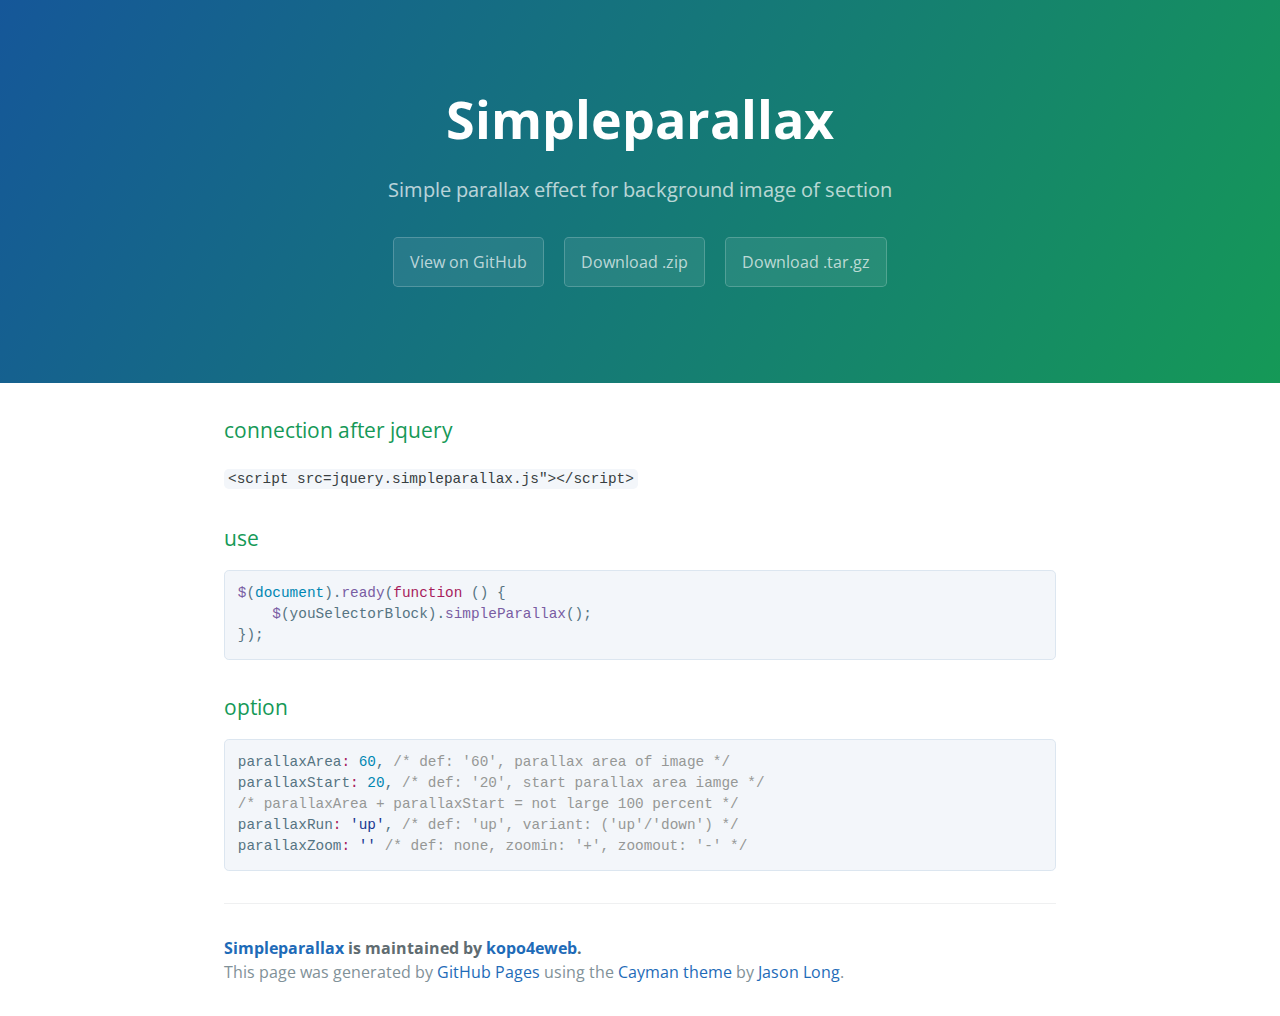
==== index.html @ 36cc6e52 "Create gh-pages branch via GitHub" ====
<!DOCTYPE html>
<html lang="en-us">
  <head>
    <meta charset="UTF-8">
    <title>Simpleparallax by kopo4eweb</title>
    <meta name="viewport" content="width=device-width, initial-scale=1">
    <link rel="stylesheet" type="text/css" href="stylesheets/normalize.css" media="screen">
    <link href='https://fonts.googleapis.com/css?family=Open+Sans:400,700' rel='stylesheet' type='text/css'>
    <link rel="stylesheet" type="text/css" href="stylesheets/stylesheet.css" media="screen">
    <link rel="stylesheet" type="text/css" href="stylesheets/github-light.css" media="screen">
  </head>
  <body>
    <section class="page-header">
      <h1 class="project-name">Simpleparallax</h1>
      <h2 class="project-tagline">Simple parallax effect for background image of section</h2>
      <a href="https://github.com/kopo4eweb/simpleParallax" class="btn">View on GitHub</a>
      <a href="https://github.com/kopo4eweb/simpleParallax/zipball/master" class="btn">Download .zip</a>
      <a href="https://github.com/kopo4eweb/simpleParallax/tarball/master" class="btn">Download .tar.gz</a>
    </section>

    <section class="main-content">
      <h3>
<a id="connection-after-jquery" class="anchor" href="#connection-after-jquery" aria-hidden="true"><span aria-hidden="true" class="octicon octicon-link"></span></a>connection after jquery</h3>

<p><code>&lt;script src=jquery.simpleparallax.js"&gt;&lt;/script&gt;</code></p>

<h3>
<a id="use" class="anchor" href="#use" aria-hidden="true"><span aria-hidden="true" class="octicon octicon-link"></span></a>use</h3>

<div class="highlight highlight-source-js"><pre><span class="pl-en">$</span>(<span class="pl-c1">document</span>).<span class="pl-en">ready</span>(<span class="pl-k">function</span> () {
    <span class="pl-en">$</span>(youSelectorBlock).<span class="pl-en">simpleParallax</span>();
});</pre></div>

<h3>
<a id="option" class="anchor" href="#option" aria-hidden="true"><span aria-hidden="true" class="octicon octicon-link"></span></a>option</h3>

<div class="highlight highlight-source-js"><pre>parallaxArea<span class="pl-k">:</span> <span class="pl-c1">60</span>, <span class="pl-c">/* def: '60', parallax area of image */</span>
parallaxStart<span class="pl-k">:</span> <span class="pl-c1">20</span>, <span class="pl-c">/* def: '20', start parallax area iamge */</span>
<span class="pl-c">/* parallaxArea + parallaxStart = not large 100 percent */</span>
parallaxRun<span class="pl-k">:</span> <span class="pl-s"><span class="pl-pds">'</span>up<span class="pl-pds">'</span></span>, <span class="pl-c">/* def: 'up', variant: ('up'/'down') */</span>
parallaxZoom<span class="pl-k">:</span> <span class="pl-s"><span class="pl-pds">'</span><span class="pl-pds">'</span></span> <span class="pl-c">/* def: none, zoomin: '+', zoomout: '-' */</span></pre></div>

      <footer class="site-footer">
        <span class="site-footer-owner"><a href="https://github.com/kopo4eweb/simpleParallax">Simpleparallax</a> is maintained by <a href="https://github.com/kopo4eweb">kopo4eweb</a>.</span>

        <span class="site-footer-credits">This page was generated by <a href="https://pages.github.com">GitHub Pages</a> using the <a href="https://github.com/jasonlong/cayman-theme">Cayman theme</a> by <a href="https://twitter.com/jasonlong">Jason Long</a>.</span>
      </footer>

    </section>

  
  </body>
</html>
---- stylesheets/stylesheet.css ----
* {
  box-sizing: border-box; }

body {
  padding: 0;
  margin: 0;
  font-family: "Open Sans", "Helvetica Neue", Helvetica, Arial, sans-serif;
  font-size: 16px;
  line-height: 1.5;
  color: #606c71; }

a {
  color: #1e6bb8;
  text-decoration: none; }
  a:hover {
    text-decoration: underline; }

.btn {
  display: inline-block;
  margin-bottom: 1rem;
  color: rgba(255, 255, 255, 0.7);
  background-color: rgba(255, 255, 255, 0.08);
  border-color: rgba(255, 255, 255, 0.2);
  border-style: solid;
  border-width: 1px;
  border-radius: 0.3rem;
  transition: color 0.2s, background-color 0.2s, border-color 0.2s; }
  .btn + .btn {
    margin-left: 1rem; }

.btn:hover {
  color: rgba(255, 255, 255, 0.8);
  text-decoration: none;
  background-color: rgba(255, 255, 255, 0.2);
  border-color: rgba(255, 255, 255, 0.3); }

@media screen and (min-width: 64em) {
  .btn {
    padding: 0.75rem 1rem; } }

@media screen and (min-width: 42em) and (max-width: 64em) {
  .btn {
    padding: 0.6rem 0.9rem;
    font-size: 0.9rem; } }

@media screen and (max-width: 42em) {
  .btn {
    display: block;
    width: 100%;
    padding: 0.75rem;
    font-size: 0.9rem; }
    .btn + .btn {
      margin-top: 1rem;
      margin-left: 0; } }

.page-header {
  color: #fff;
  text-align: center;
  background-color: #159957;
  background-image: linear-gradient(120deg, #155799, #159957); }

@media screen and (min-width: 64em) {
  .page-header {
    padding: 5rem 6rem; } }

@media screen and (min-width: 42em) and (max-width: 64em) {
  .page-header {
    padding: 3rem 4rem; } }

@media screen and (max-width: 42em) {
  .page-header {
    padding: 2rem 1rem; } }

.project-name {
  margin-top: 0;
  margin-bottom: 0.1rem; }

@media screen and (min-width: 64em) {
  .project-name {
    font-size: 3.25rem; } }

@media screen and (min-width: 42em) and (max-width: 64em) {
  .project-name {
    font-size: 2.25rem; } }

@media screen and (max-width: 42em) {
  .project-name {
    font-size: 1.75rem; } }

.project-tagline {
  margin-bottom: 2rem;
  font-weight: normal;
  opacity: 0.7; }

@media screen and (min-width: 64em) {
  .project-tagline {
    font-size: 1.25rem; } }

@media screen and (min-width: 42em) and (max-width: 64em) {
  .project-tagline {
    font-size: 1.15rem; } }

@media screen and (max-width: 42em) {
  .project-tagline {
    font-size: 1rem; } }

.main-content :first-child {
  margin-top: 0; }
.main-content img {
  max-width: 100%; }
.main-content h1, .main-content h2, .main-content h3, .main-content h4, .main-content h5, .main-content h6 {
  margin-top: 2rem;
  margin-bottom: 1rem;
  font-weight: normal;
  color: #159957; }
.main-content p {
  margin-bottom: 1em; }
.main-content code {
  padding: 2px 4px;
  font-family: Consolas, "Liberation Mono", Menlo, Courier, monospace;
  font-size: 0.9rem;
  color: #383e41;
  background-color: #f3f6fa;
  border-radius: 0.3rem; }
.main-content pre {
  padding: 0.8rem;
  margin-top: 0;
  margin-bottom: 1rem;
  font: 1rem Consolas, "Liberation Mono", Menlo, Courier, monospace;
  color: #567482;
  word-wrap: normal;
  background-color: #f3f6fa;
  border: solid 1px #dce6f0;
  border-radius: 0.3rem; }
  .main-content pre > code {
    padding: 0;
    margin: 0;
    font-size: 0.9rem;
    color: #567482;
    word-break: normal;
    white-space: pre;
    background: transparent;
    border: 0; }
.main-content .highlight {
  margin-bottom: 1rem; }
  .main-content .highlight pre {
    margin-bottom: 0;
    word-break: normal; }
.main-content .highlight pre, .main-content pre {
  padding: 0.8rem;
  overflow: auto;
  font-size: 0.9rem;
  line-height: 1.45;
  border-radius: 0.3rem; }
.main-content pre code, .main-content pre tt {
  display: inline;
  max-width: initial;
  padding: 0;
  margin: 0;
  overflow: initial;
  line-height: inherit;
  word-wrap: normal;
  background-color: transparent;
  border: 0; }
  .main-content pre code:before, .main-content pre code:after, .main-content pre tt:before, .main-content pre tt:after {
    content: normal; }
.main-content ul, .main-content ol {
  margin-top: 0; }
.main-content blockquote {
  padding: 0 1rem;
  margin-left: 0;
  color: #819198;
  border-left: 0.3rem solid #dce6f0; }
  .main-content blockquote > :first-child {
    margin-top: 0; }
  .main-content blockquote > :last-child {
    margin-bottom: 0; }
.main-content table {
  display: block;
  width: 100%;
  overflow: auto;
  word-break: normal;
  word-break: keep-all; }
  .main-content table th {
    font-weight: bold; }
  .main-content table th, .main-content table td {
    padding: 0.5rem 1rem;
    border: 1px solid #e9ebec; }
.main-content dl {
  padding: 0; }
  .main-content dl dt {
    padding: 0;
    margin-top: 1rem;
    font-size: 1rem;
    font-weight: bold; }
  .main-content dl dd {
    padding: 0;
    margin-bottom: 1rem; }
.main-content hr {
  height: 2px;
  padding: 0;
  margin: 1rem 0;
  background-color: #eff0f1;
  border: 0; }

@media screen and (min-width: 64em) {
  .main-content {
    max-width: 64rem;
    padding: 2rem 6rem;
    margin: 0 auto;
    font-size: 1.1rem; } }

@media screen and (min-width: 42em) and (max-width: 64em) {
  .main-content {
    padding: 2rem 4rem;
    font-size: 1.1rem; } }

@media screen and (max-width: 42em) {
  .main-content {
    padding: 2rem 1rem;
    font-size: 1rem; } }

.site-footer {
  padding-top: 2rem;
  margin-top: 2rem;
  border-top: solid 1px #eff0f1; }

.site-footer-owner {
  display: block;
  font-weight: bold; }

.site-footer-credits {
  color: #819198; }

@media screen and (min-width: 64em) {
  .site-footer {
    font-size: 1rem; } }

@media screen and (min-width: 42em) and (max-width: 64em) {
  .site-footer {
    font-size: 1rem; } }

@media screen and (max-width: 42em) {
  .site-footer {
    font-size: 0.9rem; } }
---- stylesheets/github-light.css ----
/*
   Copyright 2014 GitHub Inc.

   Licensed under the Apache License, Version 2.0 (the "License");
   you may not use this file except in compliance with the License.
   You may obtain a copy of the License at

       http://www.apache.org/licenses/LICENSE-2.0

   Unless required by applicable law or agreed to in writing, software
   distributed under the License is distributed on an "AS IS" BASIS,
   WITHOUT WARRANTIES OR CONDITIONS OF ANY KIND, either express or implied.
   See the License for the specific language governing permissions and
   limitations under the License.

*/

.pl-c /* comment */ {
  color: #969896;
}

.pl-c1      /* constant, markup.raw, meta.diff.header, meta.module-reference, meta.property-name, support, support.constant, support.variable, variable.other.constant */,
.pl-s .pl-v /* string variable */ {
  color: #0086b3;
}

.pl-e  /* entity */,
.pl-en /* entity.name */ {
  color: #795da3;
}

.pl-s .pl-s1 /* string source */,
.pl-smi      /* storage.modifier.import, storage.modifier.package, storage.type.java, variable.other, variable.parameter.function */ {
  color: #333;
}

.pl-ent /* entity.name.tag */ {
  color: #63a35c;
}

.pl-k /* keyword, storage, storage.type */ {
  color: #a71d5d;
}

.pl-pds              /* punctuation.definition.string, string.regexp.character-class */,
.pl-s                /* string */,
.pl-s .pl-pse .pl-s1 /* string punctuation.section.embedded source */,
.pl-sr               /* string.regexp */,
.pl-sr .pl-cce       /* string.regexp constant.character.escape */,
.pl-sr .pl-sra       /* string.regexp string.regexp.arbitrary-repitition */,
.pl-sr .pl-sre       /* string.regexp source.ruby.embedded */ {
  color: #183691;
}

.pl-v /* variable */ {
  color: #ed6a43;
}

.pl-id /* invalid.deprecated */ {
  color: #b52a1d;
}

.pl-ii /* invalid.illegal */ {
  background-color: #b52a1d;
  color: #f8f8f8;
}

.pl-sr .pl-cce /* string.regexp constant.character.escape */ {
  color: #63a35c;
  font-weight: bold;
}

.pl-ml /* markup.list */ {
  color: #693a17;
}

.pl-mh        /* markup.heading */,
.pl-mh .pl-en /* markup.heading entity.name */,
.pl-ms        /* meta.separator */ {
  color: #1d3e81;
  font-weight: bold;
}

.pl-mq /* markup.quote */ {
  color: #008080;
}

.pl-mi /* markup.italic */ {
  color: #333;
  font-style: italic;
}

.pl-mb /* markup.bold */ {
  color: #333;
  font-weight: bold;
}

.pl-md /* markup.deleted, meta.diff.header.from-file */ {
  background-color: #ffecec;
  color: #bd2c00;
}

.pl-mi1 /* markup.inserted, meta.diff.header.to-file */ {
  background-color: #eaffea;
  color: #55a532;
}

.pl-mdr /* meta.diff.range */ {
  color: #795da3;
  font-weight: bold;
}

.pl-mo /* meta.output */ {
  color: #1d3e81;
}
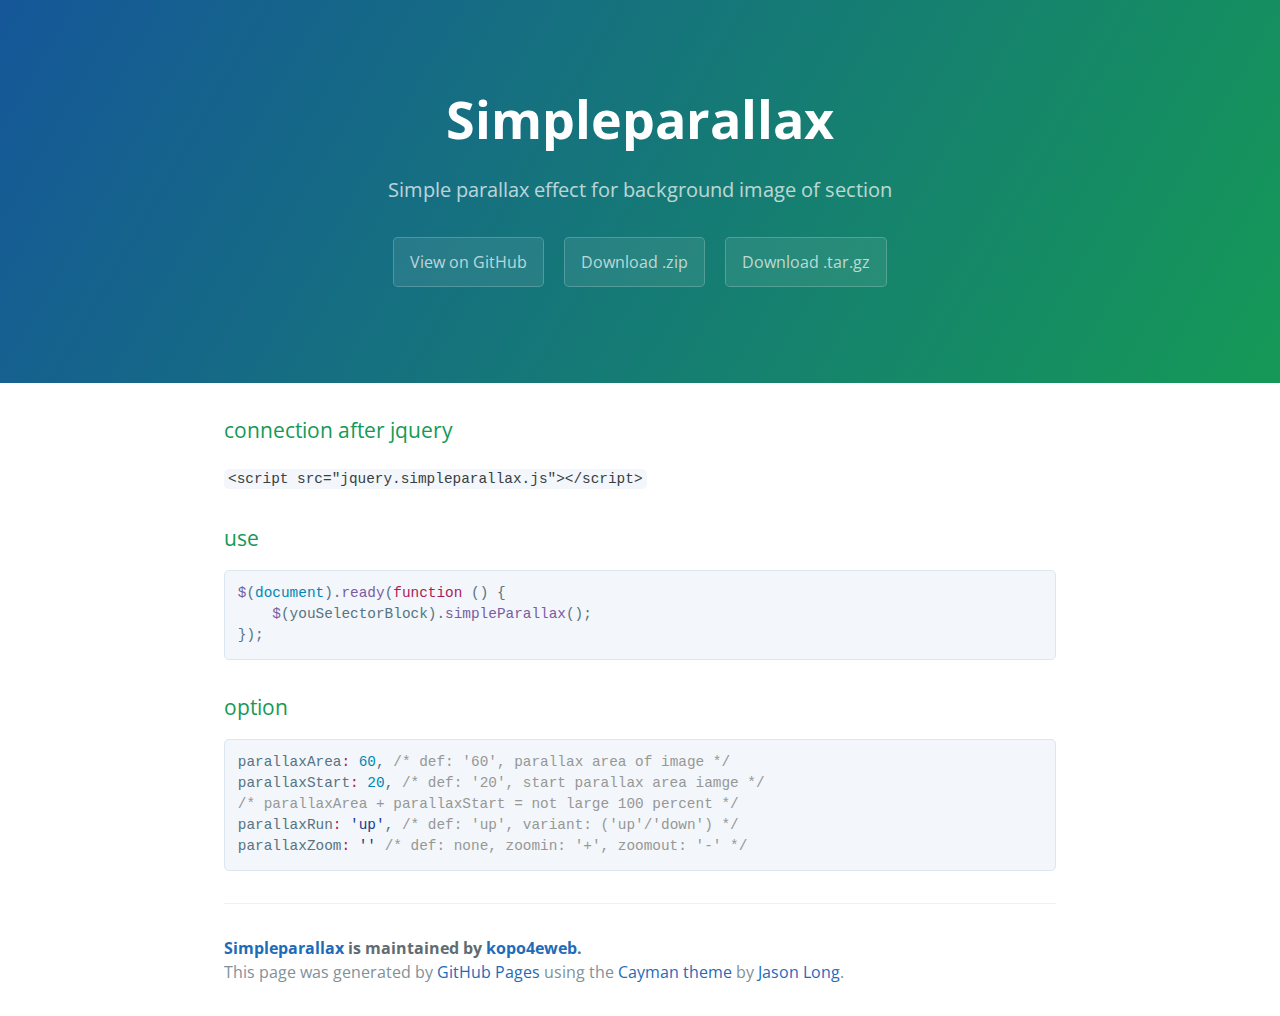
==== commit 7e8ffde5: "Create gh-pages branch via GitHub" ====
--- a/index.html
+++ b/index.html
@@ -22,7 +22,7 @@
       <h3>
 <a id="connection-after-jquery" class="anchor" href="#connection-after-jquery" aria-hidden="true"><span aria-hidden="true" class="octicon octicon-link"></span></a>connection after jquery</h3>
 
-<p><code>&lt;script src=jquery.simpleparallax.js"&gt;&lt;/script&gt;</code></p>
+<p><code>&lt;script src="jquery.simpleparallax.js"&gt;&lt;/script&gt;</code></p>
 
 <h3>
 <a id="use" class="anchor" href="#use" aria-hidden="true"><span aria-hidden="true" class="octicon octicon-link"></span></a>use</h3>
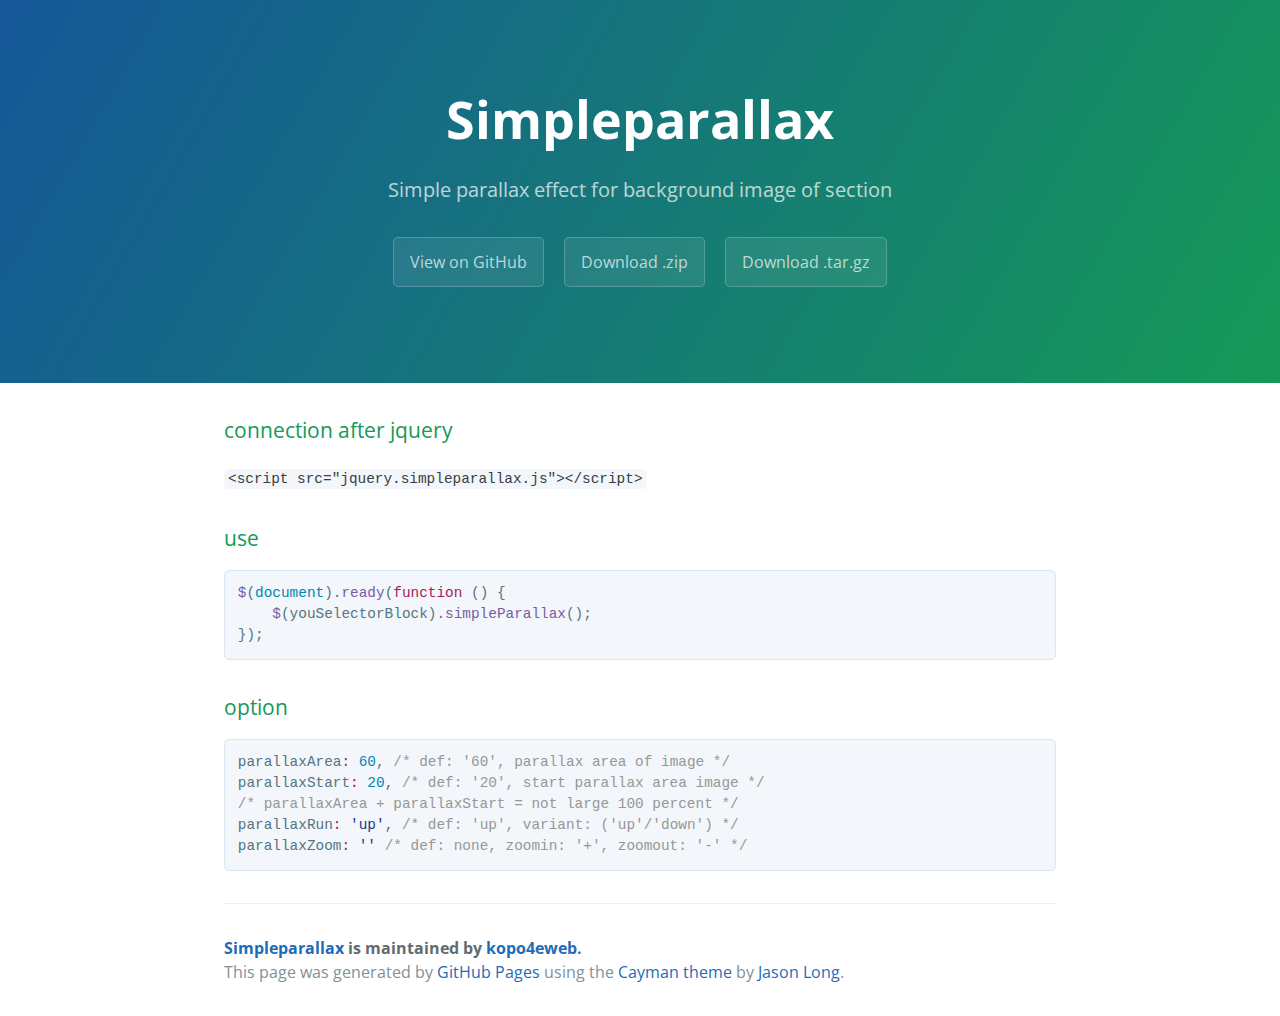
==== commit ee1e3a4b: "Create gh-pages branch via GitHub" ====
--- a/index.html
+++ b/index.html
@@ -35,7 +35,7 @@
 <a id="option" class="anchor" href="#option" aria-hidden="true"><span aria-hidden="true" class="octicon octicon-link"></span></a>option</h3>
 
 <div class="highlight highlight-source-js"><pre>parallaxArea<span class="pl-k">:</span> <span class="pl-c1">60</span>, <span class="pl-c">/* def: '60', parallax area of image */</span>
-parallaxStart<span class="pl-k">:</span> <span class="pl-c1">20</span>, <span class="pl-c">/* def: '20', start parallax area iamge */</span>
+parallaxStart<span class="pl-k">:</span> <span class="pl-c1">20</span>, <span class="pl-c">/* def: '20', start parallax area image */</span>
 <span class="pl-c">/* parallaxArea + parallaxStart = not large 100 percent */</span>
 parallaxRun<span class="pl-k">:</span> <span class="pl-s"><span class="pl-pds">'</span>up<span class="pl-pds">'</span></span>, <span class="pl-c">/* def: 'up', variant: ('up'/'down') */</span>
 parallaxZoom<span class="pl-k">:</span> <span class="pl-s"><span class="pl-pds">'</span><span class="pl-pds">'</span></span> <span class="pl-c">/* def: none, zoomin: '+', zoomout: '-' */</span></pre></div>
@@ -48,6 +48,16 @@
 
     </section>
 
-  
+            <script type="text/javascript">
+            var gaJsHost = (("https:" == document.location.protocol) ? "https://ssl." : "http://www.");
+            document.write(unescape("%3Cscript src='" + gaJsHost + "google-analytics.com/ga.js' type='text/javascript'%3E%3C/script%3E"));
+          </script>
+          <script type="text/javascript">
+            try {
+              var pageTracker = _gat._getTracker("UA-73618733-1");
+            pageTracker._trackPageview();
+            } catch(err) {}
+          </script>
+
   </body>
 </html>
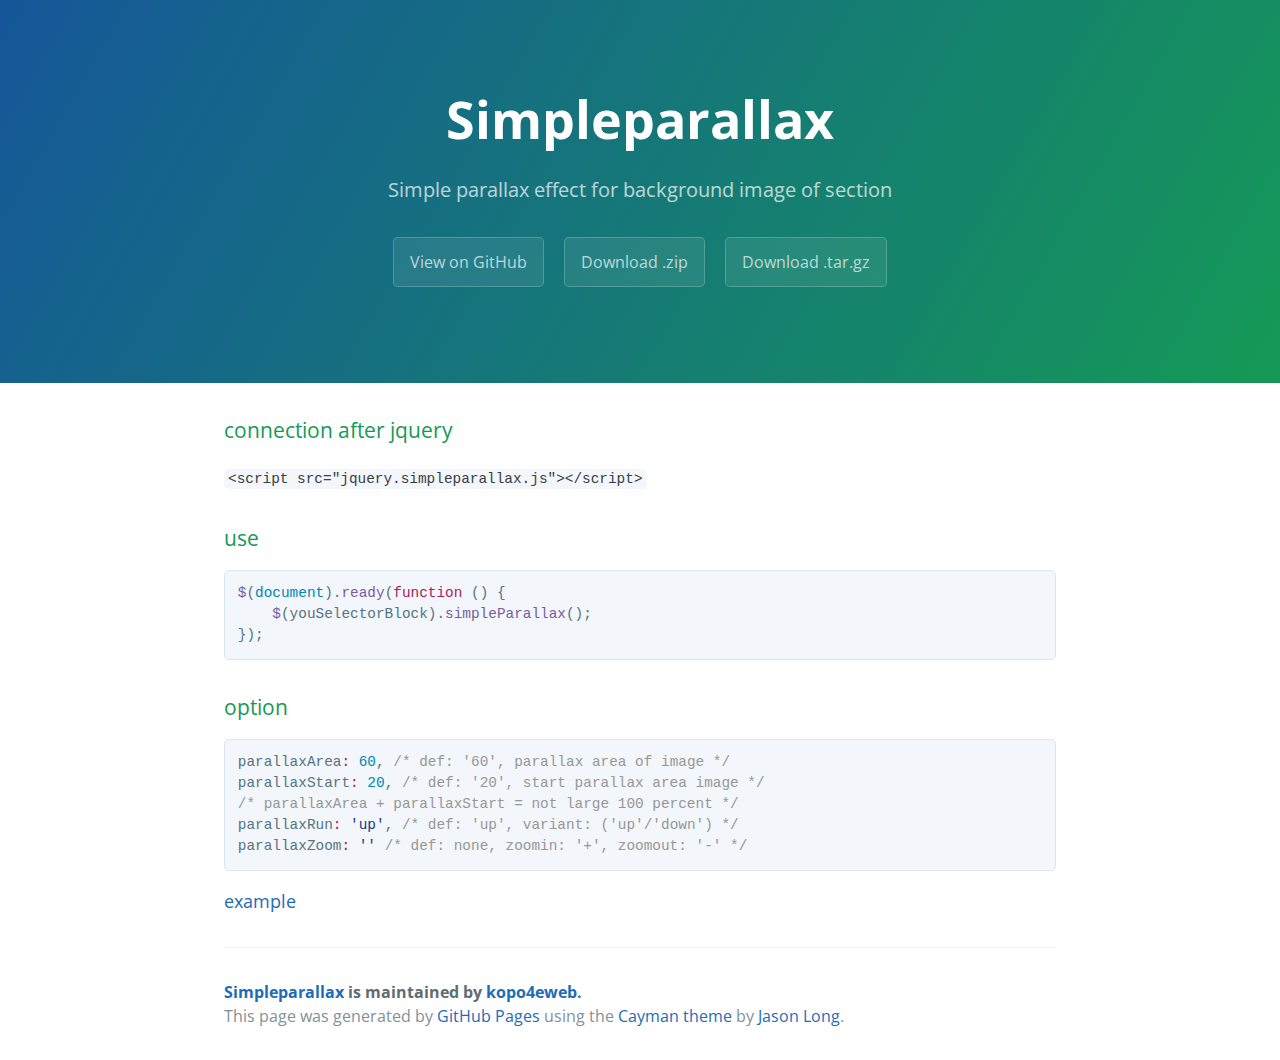
==== commit 76a02b95: "Addition example using plugin for page github.io." ====
--- a/index.html
+++ b/index.html
@@ -40,6 +40,8 @@
 parallaxRun<span class="pl-k">:</span> <span class="pl-s"><span class="pl-pds">'</span>up<span class="pl-pds">'</span></span>, <span class="pl-c">/* def: 'up', variant: ('up'/'down') */</span>
 parallaxZoom<span class="pl-k">:</span> <span class="pl-s"><span class="pl-pds">'</span><span class="pl-pds">'</span></span> <span class="pl-c">/* def: none, zoomin: '+', zoomout: '-' */</span></pre></div>
 
+        <p><a href="http://kopo4eweb.github.io/simpleParallax/sample/index.html">example</a></p>
+
       <footer class="site-footer">
         <span class="site-footer-owner"><a href="https://github.com/kopo4eweb/simpleParallax">Simpleparallax</a> is maintained by <a href="https://github.com/kopo4eweb">kopo4eweb</a>.</span>
 
